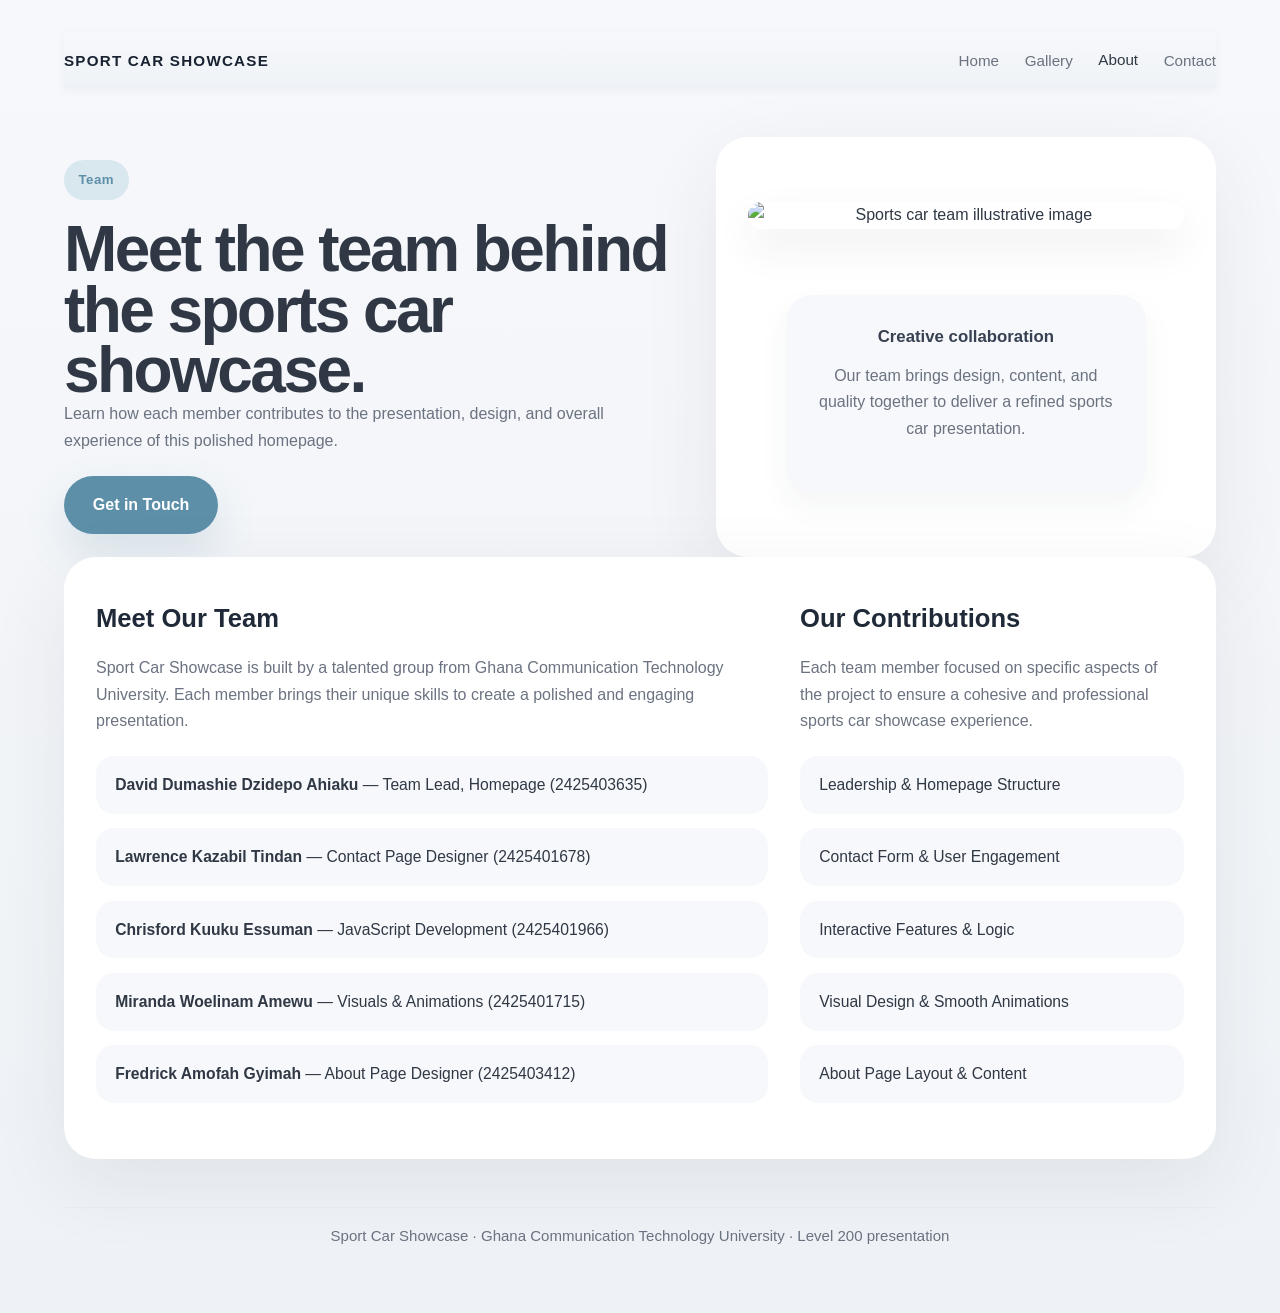
==== about.html @ ecaa18cf "Create about.html" ====
<!DOCTYPE html>
<html lang="en">
<head>
  <meta charset="UTF-8" />
  <meta name="viewport" content="width=device-width, initial-scale=1.0" />
  <title>Team — Sport Car Showcase</title>
  <link rel="stylesheet" href="styles.css" />
</head>
<body>
  <div class="page-shell">
    <header>
      <div class="logo">Sport Car Showcase</div>
      <nav class="nav-links">
        <a href="index.html">Home</a>
        <a href="gallery.html">Gallery</a>
        <a href="about.html" class="active">About</a>
        <a href="contact.html">Contact</a>
      </nav>
    </header>

    <section class="hero">
      <div class="hero-copy">
        <span class="eyebrow">Team</span>
        <h1>Meet the team behind the sports car showcase.</h1>
        <p>Learn how each member contributes to the presentation, design, and overall experience of this polished homepage.</p>
        <a class="button-primary" href="contact.html">Get in Touch</a>
      </div>
      <div class="hero-visual">
        <img class="hero-image" src="https://images.unsplash.com/photo-1494972308805-463bc619d34e?auto=format&fit=crop&w=900&q=80" alt="Sports car team illustrative image" />
        <div class="visual-card">
          <h3>Creative collaboration</h3>
          <p>Our team brings design, content, and quality together to deliver a refined sports car presentation.</p>
        </div>
      </div>
    </section>

    <section class="team-overview">
      <div>
        <h2>Meet Our Team</h2>
        <p>Sport Car Showcase is built by a talented group from Ghana Communication Technology University. Each member brings their unique skills to create a polished and engaging presentation.</p>
        <ul class="team-badges">
          <li><strong>David Dumashie Dzidepo Ahiaku</strong> — Team Lead, Homepage (2425403635)</li>
          <li><strong>Lawrence Kazabil Tindan</strong> — Contact Page Designer (2425401678)</li>
          <li><strong>Chrisford Kuuku Essuman</strong> — JavaScript Development (2425401966)</li>
          <li><strong>Miranda Woelinam Amewu</strong> — Visuals & Animations (2425401715)</li>
          <li><strong>Fredrick Amofah Gyimah</strong> — About Page Designer (2425403412)</li>
        </ul>
      </div>
      <div>
        <h2>Our Contributions</h2>
        <p>Each team member focused on specific aspects of the project to ensure a cohesive and professional sports car showcase experience.</p>
        <ul class="team-badges">
          <li>Leadership & Homepage Structure</li>
          <li>Contact Form & User Engagement</li>
          <li>Interactive Features & Logic</li>
          <li>Visual Design & Smooth Animations</li>
          <li>About Page Layout & Content</li>
        </ul>
      </div>
    </section>

    <footer>
      Sport Car Showcase · Ghana Communication Technology University · Level 200 presentation
    </footer>
  </div>
  <script src="script.js" defer></script>
</body>
</html>
---- styles.css ----
:root {
  color-scheme: light;
  font-family: "Inter", "Roboto", "Helvetica Neue", Arial, sans-serif;
  --bg: #f7f8fb;
  --surface: #ffffff;
  --text: #2f3844;
  --muted: #6b7280;
  --accent: #5d8fa8;
  --accent-soft: #d9e7ef;
  --border: #d7dce4;
  --radius: 24px;
  --shadow: 0 24px 80px rgba(47, 56, 68, 0.08);
  --section-gap: 3rem;
  --transition: 200ms ease-in-out;
}

* {
  box-sizing: border-box;
}

html {
  scroll-behavior: smooth;
}

body {
  margin: 0;
  min-height: 100vh;
  background: linear-gradient(180deg, #f7f8fb 0%, #eef2f6 100%);
  color: var(--text);
  line-height: 1.65;
}

a {
  color: inherit;
  text-decoration: none;
}

button,
.button {
  font: inherit;
  cursor: pointer;
}

.page-shell {
  max-width: 1200px;
  margin: 0 auto;
  padding: 2rem 1.5rem 4rem;
}

header {
  position: sticky;
  top: 0;
  z-index: 100;
  margin-bottom: var(--section-gap);
  padding: 1rem 0;
  display: flex;
  justify-content: space-between;
  align-items: center;
  gap: 1.5rem;
  background: linear-gradient(180deg, #f7f8fb 0%, #eef2f6 100%);
  box-shadow: 0 2px 8px rgba(47, 56, 68, 0.04);
}

.logo {
  font-weight: 700;
  letter-spacing: 0.08em;
  text-transform: uppercase;
  color: #182231;
  font-size: 0.95rem;
}

.nav-links {
  display: flex;
  align-items: center;
  gap: 1.6rem;
  flex-wrap: wrap;
}

.nav-links a {
  color: var(--muted);
  font-size: 0.95rem;
  transition: color var(--transition), transform var(--transition);
}

.nav-links a:hover,
.nav-links a.active {
  color: var(--text);
  transform: translateY(-1px);
}

.hero {
  display: grid;
  gap: 2.5rem;
  align-items: center;
  grid-template-columns: minmax(0, 1.1fr) minmax(280px, 0.9fr);
  animation: fadeIn 0.75s ease both;
}

.hero-copy {
  max-width: 620px;
}

.eyebrow {
  display: inline-flex;
  align-items: center;
  padding: 0.55rem 0.9rem;
  border-radius: 999px;
  background: var(--accent-soft);
  color: var(--accent);
  font-size: 0.83rem;
  font-weight: 700;
  letter-spacing: 0.04em;
  margin-bottom: 1.2rem;
}

h1 {
  font-size: clamp(2.8rem, 5vw, 4.4rem);
  line-height: 0.95;
  margin: 0;
  letter-spacing: -0.04em;
}

h2 {
  font-size: clamp(1.3rem, 2vw, 1.75rem);
  margin: 0 0 1rem;
  color: #1f2937;
}

h3 {
  font-size: 1.05rem;
  margin: 0 0 0.75rem;
  color: #374151;
}

p {
  margin: 0 0 1.35rem;
  color: var(--muted);
  font-size: 1rem;
  max-width: 46rem;
}

.hero-copy p:last-child {
  margin-bottom: 1.85rem;
}

.button-primary {
  display: inline-flex;
  align-items: center;
  justify-content: center;
  padding: 1rem 1.8rem;
  border-radius: 999px;
  background: var(--accent);
  color: #ffffff;
  font-weight: 700;
  box-shadow: 0 18px 40px rgba(93, 143, 168, 0.18);
  transition: transform var(--transition), box-shadow var(--transition), background var(--transition);
}

.button-primary:hover {
  transform: translateY(-2px);
  box-shadow: 0 22px 50px rgba(93, 143, 168, 0.22);
  background: #4d7b93;
}

.hero-visual {
  min-height: 420px;
  border-radius: 32px;
  padding: 2rem;
  background: #ffffff;
  box-shadow: 0 24px 80px rgba(47, 56, 68, 0.08);
  display: grid;
  align-items: center;
  justify-items: center;
  text-align: center;
  position: relative;
}

.hero-image {
  width: 100%;
  max-width: 500px;
  border-radius: 24px;
  object-fit: cover;
  display: block;
  box-shadow: 0 18px 40px rgba(47, 56, 68, 0.08);
}


.hero-visual .visual-card {
  position: relative;
  z-index: 1;
  width: min(100%, 360px);
  padding: 1.75rem;
  border-radius: 26px;
  background: #f7f8fb;
  box-shadow: 0 14px 32px rgba(47, 56, 68, 0.05);
}

.feature-grid {
  display: grid;
  gap: 1.5rem;
  margin: var(--section-gap) 0;
  grid-template-columns: repeat(auto-fit, minmax(240px, 1fr));
  animation: fadeIn 0.75s ease both;
  animation-delay: 0.2s;
}

.feature-card {
  padding: 1.75rem;
  border-radius: 24px;
  background: var(--surface);
  box-shadow: 0 16px 40px rgba(47, 56, 68, 0.05);
  transition: transform var(--transition), border-color var(--transition);
}

.car-gallery {
  display: grid;
  gap: 1.5rem;
  margin: var(--section-gap) 0;
  grid-template-columns: repeat(auto-fit, minmax(240px, 1fr));
}

.car-card {
  display: grid;
  gap: 1rem;
  background: #ffffff;
  border-radius: 28px;
  overflow: hidden;
  box-shadow: 0 18px 50px rgba(47, 56, 68, 0.08);
  transition: transform var(--transition), box-shadow var(--transition);
}

.car-card:hover {
  transform: translateY(-2px);
  box-shadow: 0 22px 55px rgba(47, 56, 68, 0.12);
}

.car-card img {
  width: 100%;
  display: block;
  aspect-ratio: 16 / 10;
  object-fit: cover;
}

.car-copy {
  padding: 1.35rem 1.5rem 1.8rem;
}

.car-copy h3 {
  margin: 0 0 0.75rem;
  font-size: 1.1rem;
  color: #1f2937;
}

.car-copy p {
  margin: 0;
  color: var(--muted);
}

.contact-section {
  margin-top: var(--section-gap);
  padding: 2.5rem;
  border-radius: 32px;
  background: #ffffff;
  box-shadow: 0 24px 80px rgba(47, 56, 68, 0.08);
}

.contact-content {
  display: grid;
  gap: 2rem;
}

.contact-copy h2 {
  margin-top: 0;
  color: #1f2937;
}

.contact-grid {
  display: grid;
  gap: 2rem;
  grid-template-columns: minmax(320px, 1.2fr) minmax(260px, 0.8fr);
  align-items: start;
}

.contact-form {
  display: grid;
  gap: 1rem;
}

.form-group label {
  display: block;
  margin-bottom: 0.65rem;
  font-weight: 600;
  color: #182231;
}

.form-group input,
.form-group textarea {
  width: 100%;
  padding: 1rem 1.1rem;
  border-radius: 18px;
  border: none;
  background: #f7f8fb;
  color: var(--text);
}

.form-group textarea {
  min-height: 180px;
  resize: vertical;
}

.contact-aside {
  display: grid;
  align-items: start;
}

.contact-card {
  padding: 1.8rem;
  border-radius: 28px;
  background: var(--accent-soft);
}

.contact-card h3 {
  margin-top: 0;
}

.contact-card p {
  margin: 0;
  color: var(--text);
}

.feature-card:hover {
  transform: translateY(-3px);
}

.feature-card strong {
  display: block;
  margin-bottom: 0.75rem;
  color: #1f2937;
  font-size: 1rem;
}

.team-overview {
  display: grid;
  gap: 2rem;
  grid-template-columns: 1.75fr 1fr;
  align-items: start;
  padding: 2.5rem 2rem;
  background: #ffffff;
  border-radius: 32px;
  box-shadow: 0 24px 80px rgba(47, 56, 68, 0.08);
  animation: fadeIn 0.75s ease both;
  animation-delay: 0.35s;
}

.team-overview h2 {
  margin-top: 0;
}

.team-badges {
  display: grid;
  gap: 0.9rem;
  padding: 0;
  list-style: none;
}

.team-badges li {
  padding: 1rem 1.2rem;
  border-radius: 18px;
  background: #f7f8fb;
  color: #2f3844;
  font-size: 0.98rem;
}

footer {
  margin-top: var(--section-gap);
  padding-top: 1rem;
  border-top: 1px solid #e8edf3;
  color: var(--muted);
  font-size: 0.94rem;
  text-align: center;
}

@keyframes fadeIn {
  from { opacity: 0; transform: translateY(18px); }
  to { opacity: 1; transform: translateY(0); }
}

@media (max-width: 900px) {
  .hero {
    grid-template-columns: 1fr;
  }

  .hero-visual {
    min-height: 360px;
  }

  .team-overview {
    grid-template-columns: 1fr;
  }
}

@media (max-width: 680px) {
  header {
    flex-direction: column;
    align-items: flex-start;
  }

  .nav-links {
    width: 100%;
    justify-content: space-between;
  }

  .hero {
    padding-top: 0;
  }

  .hero-visual {
    padding: 1.5rem;
  }
}
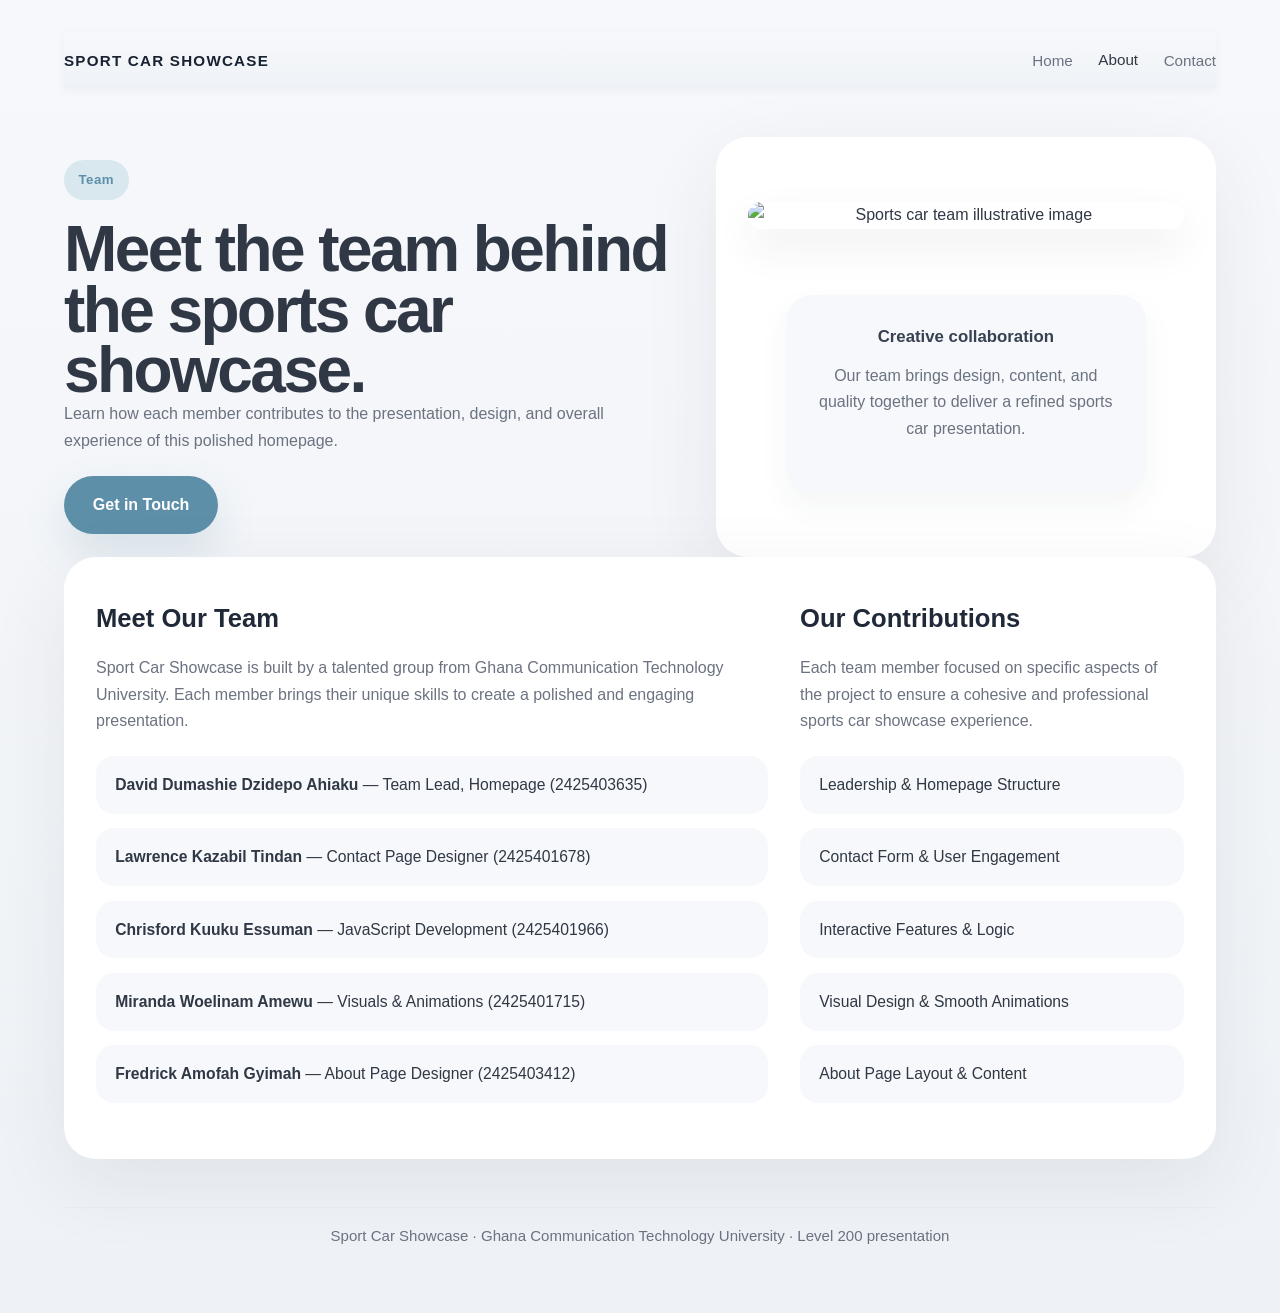
==== commit 638a4494: "Update about.html" ====
--- a/about.html
+++ b/about.html
@@ -12,7 +12,6 @@
       <div class="logo">Sport Car Showcase</div>
       <nav class="nav-links">
         <a href="index.html">Home</a>
-        <a href="gallery.html">Gallery</a>
         <a href="about.html" class="active">About</a>
         <a href="contact.html">Contact</a>
       </nav>
